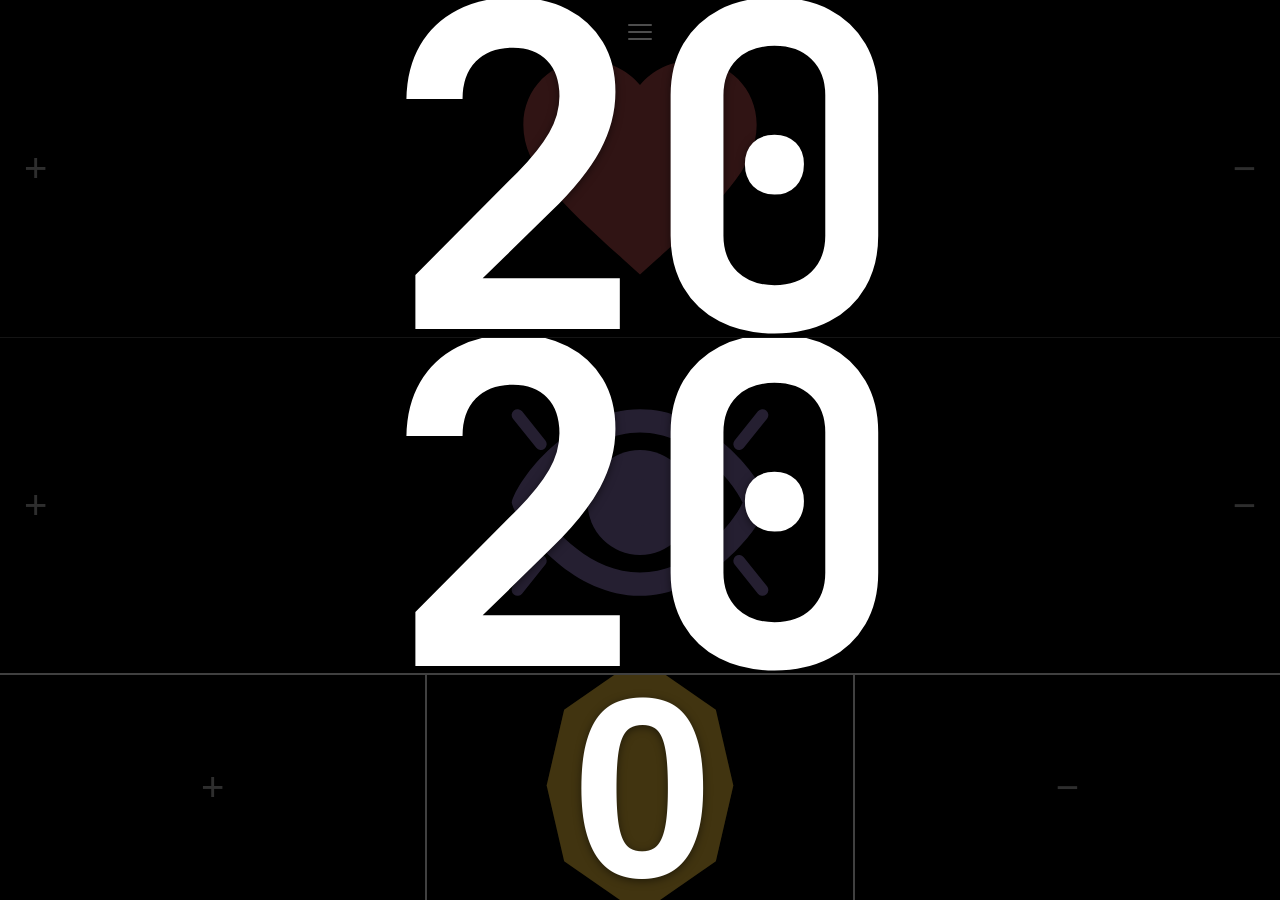
==== app/index.html @ f57b4ae6 "consolidate landing page, rulebook, and tracker into one deploy repo Restructure for GitHub Pages: t" ====
<!DOCTYPE html>
<html lang="en">
<head>
  <meta charset="UTF-8">
  <meta name="viewport" content="width=device-width, initial-scale=1, maximum-scale=1, user-scalable=no">
  <meta name="apple-mobile-web-app-capable" content="yes">
  <meta name="apple-mobile-web-app-status-bar-style" content="black">
  <meta http-equiv="Cache-Control" content="no-cache, no-store, must-revalidate">
  <meta http-equiv="Pragma" content="no-cache">
  <meta http-equiv="Expires" content="0">
  <title>LP / SP Tracker</title>
  <link rel="preconnect" href="https://fonts.googleapis.com">
  <link rel="preconnect" href="https://fonts.gstatic.com" crossorigin>
  <link href="https://fonts.googleapis.com/css2?family=JetBrains+Mono:wght@400;700&display=swap" rel="stylesheet">
  <link rel="stylesheet" href="styles.css">
</head>
<body>
  <!-- ── Tracker Screen ──────────────────── -->
  <div id="tracker-screen">
    <!-- Hamburger Menu -->
    <button class="hamburger" id="hamburger-btn" aria-label="Select hero">
      <span></span>
      <span></span>
      <span></span>
    </button>

    <!-- LP Section (top half) -->
    <section class="tracker-section lp-section" id="lp-section">
      <div class="watermark" aria-hidden="true">
        <svg viewBox="0 0 24 24" fill="currentColor">
          <path d="M12 21.35l-1.45-1.32C5.4 15.36 2 12.28 2 8.5
            2 5.42 4.42 3 7.5 3c1.74 0 3.41.81 4.5 2.09
            C13.09 3.81 14.76 3 16.5 3 19.58 3 22 5.42 22 8.5
            c0 3.78-3.4 6.86-8.55 11.54z"/>
        </svg>
      </div>
      <button class="btn btn-plus" data-stat="lp" data-action="increment" aria-label="Increase LP">
        <span class="btn-symbol">+</span>
      </button>
      <div class="stat-display">
        <span class="stat-value" id="lp-value">20</span>
      </div>
      <button class="btn btn-minus" data-stat="lp" data-action="decrement" aria-label="Decrease LP">
        <span class="btn-symbol">&minus;</span>
      </button>
    </section>

    <!-- SP Section (bottom half) -->
    <section class="tracker-section sp-section" id="sp-section">
      <div class="watermark" aria-hidden="true">
        <svg viewBox="0 0 24 24" fill="currentColor">
          <path d="M12 4C6 4 1.5 10 1 12c.5 2 5 8 11 8s10.5-6 11-8
            c-.5-2-5-8-11-8zm0 2c4.5 0 8 4.2 8.8 6-.8 1.8-4.3 6-8.8
            6s-8-4.2-8.8-6c.8-1.8 4.3-6 8.8-6z"/>
          <circle cx="12" cy="12" r="4.5"/>
          <circle cx="12" cy="12" r="2" opacity="0.3"/>
          <path d="M3.5 7L1.5 4.5M20.5 7l2-2.5M3.5 17L1.5 19.5M20.5 17l2 2.5"
            stroke="currentColor" stroke-width="1" stroke-linecap="round" fill="none"/>
        </svg>
      </div>
      <button class="btn btn-plus" data-stat="sp" data-action="increment" aria-label="Increase SP">
        <span class="btn-symbol">+</span>
      </button>
      <div class="stat-display">
        <span class="stat-value" id="sp-value">20</span>
      </div>
      <button class="btn btn-minus" data-stat="sp" data-action="decrement" aria-label="Decrease SP">
        <span class="btn-symbol">&minus;</span>
      </button>
    </section>

    <!-- Essence Section (bottom strip) -->
    <section class="tracker-section essence-section" id="essence-section">
      <div class="watermark" aria-hidden="true">
        <svg viewBox="0 0 24 24" fill="currentColor">
          <path d="M12 1L5.5 5.5L4 12L5.5 18.5L12 23L18.5 18.5L20 12L18.5 5.5Z"/>
          <path d="M12 1L5.5 5.5L4 12L12 12Z" opacity="0.3"/>
          <path d="M12 1L18.5 5.5L20 12L12 12Z" opacity="0.15"/>
          <path d="M12 23L5.5 18.5L4 12L12 12Z" opacity="0.15"/>
          <path d="M12 23L18.5 18.5L20 12L12 12Z" opacity="0.3"/>
        </svg>
      </div>
      <button class="btn essence-btn" data-stat="essence" data-action="increment" aria-label="Increase Essence">
        <span class="btn-symbol">+</span>
      </button>
      <div class="essence-display">
        <button class="essence-value-btn" id="essence-reset" aria-label="Reset Essence">
          <span class="stat-value essence-stat-value" id="essence-value">0</span>
        </button>
      </div>
      <button class="btn essence-btn" data-stat="essence" data-action="decrement" aria-label="Decrease Essence">
        <span class="btn-symbol">&minus;</span>
      </button>
    </section>
  </div>

  <!-- ── Hero Select Screen ──────────────── -->
  <div id="select-screen" class="hidden">
    <h1 class="select-title">Choose Your Hero</h1>
    <label class="toggle-row">
      <span class="toggle-label">Show Essence</span>
      <div class="toggle-switch">
        <input type="checkbox" id="show-essence-toggle" checked>
        <span class="toggle-slider"></span>
      </div>
    </label>
    <div class="hero-grid" id="hero-grid"></div>
  </div>

  <script src="app.js"></script>
</body>
</html>
---- app/styles.css ----
/* ───────────────────────────────────────────
   LP/SP Tracker — Styles
   Mobile-first, full-screen, dark theme
   ─────────────────────────────────────────── */

*,
*::before,
*::after {
  margin: 0;
  padding: 0;
  box-sizing: border-box;
}

html, body {
  height: 100%;
  overflow: hidden;
  background: #000;
  color: #fff;
  font-family: 'JetBrains Mono', 'Fira Code', 'SF Mono', 'Cascadia Code', monospace;
  -webkit-font-smoothing: antialiased;
  -webkit-touch-callout: none;
  -webkit-user-select: none;
  user-select: none;
  touch-action: manipulation;
  overscroll-behavior: none;
}

.hidden {
  display: none !important;
}

/* ── Tracker Screen ──────────────────────── */

#tracker-screen {
  position: relative;
  width: 100%;
  height: 100dvh;
}

/* ── Hamburger Button ────────────────────── */

.hamburger {
  position: absolute;
  top: 0.75rem;
  left: 50%;
  transform: translateX(-50%);
  z-index: 10;
  width: 2.5rem;
  height: 2.5rem;
  background: transparent;
  border: none;
  cursor: pointer;
  display: flex;
  flex-direction: column;
  align-items: center;
  justify-content: center;
  gap: 5px;
  -webkit-tap-highlight-color: transparent;
  opacity: 0.3;
  transition: opacity 0.2s;
}

.hamburger:active {
  opacity: 0.6;
}

.hamburger span {
  display: block;
  width: 1.5rem;
  height: 2px;
  background: #fff;
  border-radius: 1px;
}

/* ── Section Layout ──────────────────────── */

.tracker-section {
  position: relative;
  width: 100%;
  height: 50dvh;
  display: flex;
  align-items: center;
  overflow: hidden;
}

/* When essence is visible, LP and SP shrink to make room */
.essence-visible .lp-section,
.essence-visible .sp-section {
  height: 37.5dvh;
}

.essence-section {
  height: 25dvh;
}

.lp-section {
  border-bottom: 1px solid rgba(255, 255, 255, 0.08);
}

.essence-visible .sp-section {
  border-bottom: 2px solid rgba(255, 255, 255, 0.25);
}

/* ── Watermark Icons ─────────────────────── */

.watermark {
  position: absolute;
  top: 50%;
  left: 50%;
  transform: translate(-50%, -50%);
  width: 55%;
  max-width: 280px;
  pointer-events: none;
  z-index: 0;
}

.lp-section .watermark {
  color: #8b3a3a;
  opacity: 0.35;
}

.sp-section .watermark {
  color: #6a5a8e;
  opacity: 0.35;
}

.essence-section .watermark {
  color: #b89530;
  opacity: 0.35;
}

.watermark svg {
  width: 100%;
  height: auto;
}

/* ── Buttons ─────────────────────────────── */

.btn {
  position: relative;
  z-index: 1;
  height: 100%;
  border: none;
  background: transparent;
  cursor: pointer;
  display: flex;
  align-items: center;
  justify-content: center;
  -webkit-tap-highlight-color: transparent;
  transition: background-color 0.1s ease;
}

.btn:active {
  background-color: transparent;
}

.btn-plus {
  width: 50%;
  justify-content: flex-start;
  padding-left: 1.5rem;
}

.btn-minus {
  width: 50%;
  justify-content: flex-end;
  padding-right: 1.5rem;
}

.btn-symbol {
  font-family: inherit;
  font-size: 2.5rem;
  font-weight: 400;
  color: #fff;
  opacity: 0.18;
  pointer-events: none;
}

/* ── Stat Display ────────────────────────── */

.stat-display {
  position: absolute;
  top: 0;
  left: 0;
  width: 100%;
  height: 100%;
  display: flex;
  align-items: center;
  justify-content: center;
  pointer-events: none;
  z-index: 1;
}

.stat-value {
  font-size: 35vw;
  font-weight: 700;
  line-height: 1;
  letter-spacing: -0.02em;
  text-shadow: 0 2px 8px rgba(0, 0, 0, 0.5);
  transition: color 0.3s ease;
}

/* Warning: stat at 1 or 2 */
.tracker-section.warning .stat-value {
  color: #f5c542;
}

/* Loss: stat hit 0 */
.tracker-section.loss {
  background: #6b1010;
}

.tracker-section.loss .stat-value {
  color: #f5c542;
}

/* ── Number Flash Animation ──────────────── */

@keyframes number-flash {
  0% { transform: scale(1.08); }
  100% { transform: scale(1); }
}

.stat-value.flash {
  animation: number-flash 0.15s ease-out;
}

/* ── Hero Select Screen ──────────────────── */

#select-screen {
  width: 100%;
  height: 100dvh;
  overflow-y: auto;
  padding: 1rem 1rem 2rem;
  background: #000;
}

.select-title {
  text-align: center;
  font-size: 1.25rem;
  font-weight: 700;
  letter-spacing: 0.05em;
  text-transform: uppercase;
  margin-bottom: 1rem;
  opacity: 0.6;
}

/* ── Hero Grid ───────────────────────────── */

.hero-grid {
  display: grid;
  grid-template-columns: repeat(2, 1fr);
  gap: 0.75rem;
}

.hero-card {
  position: relative;
  width: 100%;
  aspect-ratio: 63 / 88;
  border-radius: 0.5rem;
  overflow: hidden;
  cursor: pointer;
  border: 1px solid rgba(255, 255, 255, 0.1);
  padding: 0;
  background: #0a0805;
  -webkit-tap-highlight-color: transparent;
  transition: transform 0.15s ease;
}

.hero-card:active {
  transform: scale(0.96);
}

.hero-card img {
  position: absolute;
  top: 0;
  left: 0;
  width: 100%;
  height: 100%;
  object-fit: cover;
  object-position: center top;
  display: block;
}

/* ── Card Overlay (mimics print card) ────── */

.hero-card-overlay {
  position: absolute;
  bottom: 0;
  left: 0;
  right: 0;
  background: linear-gradient(
    to top,
    rgba(10, 8, 5, 0.95) 0%,
    rgba(10, 8, 5, 0.88) 60%,
    rgba(10, 8, 5, 0) 100%
  );
  display: flex;
  flex-direction: column;
  align-items: center;
  padding: 2.5rem 0.6rem 0.5rem;
}

/* ── Resource Stats Row ──────────────────── */

.hero-stats {
  display: flex;
  justify-content: center;
  gap: 1.25rem;
  width: 100%;
  padding-bottom: 0.4rem;
  margin-bottom: 0.35rem;
  border-bottom: 1px solid rgba(255, 255, 255, 0.12);
}

.hero-stat {
  display: flex;
  flex-direction: column;
  align-items: center;
  gap: 0.1rem;
}

.hero-stat-icon {
  position: relative;
  width: 3rem;
  height: 3rem;
}

.hero-stat-icon svg {
  width: 100%;
  height: 100%;
}

.hero-stat-num {
  position: absolute;
  inset: 0;
  display: flex;
  align-items: center;
  justify-content: center;
  font-size: 1.1rem;
  font-weight: 700;
  color: #fff;
  text-shadow: 0 1px 3px rgba(0, 0, 0, 0.9);
}

.hero-stat-label {
  font-size: 0.65rem;
  font-weight: 700;
  text-transform: uppercase;
  letter-spacing: 0.05em;
  opacity: 0.7;
}

.hero-stat-lp .hero-stat-icon {
  color: #8b3a3a;
}

.hero-stat-sp .hero-stat-icon {
  color: #6a5a8e;
}

.hero-stat-essence .hero-stat-icon {
  color: #b89530;
}

/* ── Hero Name Banner ────────────────────── */

.hero-name {
  font-size: 1rem;
  font-weight: 700;
  letter-spacing: 0.05em;
  text-align: center;
  color: #f0e8d8;
  text-shadow: 0 1px 4px rgba(0, 0, 0, 0.9);
}

/* ── Essence Section Layout ────────────────── */

.essence-section {
  display: flex;
  align-items: center;
  justify-content: center;
}

.essence-btn {
  position: relative;
  z-index: 1;
  flex: 1;
  height: 100%;
  display: flex;
  align-items: center;
  justify-content: center;
}

.essence-display {
  position: relative;
  z-index: 1;
  flex: 1;
  height: 100%;
  display: flex;
  align-items: center;
  justify-content: center;
  border-left: 2px solid rgba(255, 255, 255, 0.25);
  border-right: 2px solid rgba(255, 255, 255, 0.25);
}

.essence-value-btn {
  width: 100%;
  height: 100%;
  background: transparent;
  border: none;
  cursor: pointer;
  display: flex;
  align-items: center;
  justify-content: center;
  -webkit-tap-highlight-color: transparent;
}

.essence-stat-value {
  font-size: 20vw;
  color: #fff;
}

/* ── Show Essence Toggle ───────────────────── */

.toggle-row {
  display: flex;
  align-items: center;
  justify-content: center;
  gap: 0.75rem;
  margin-bottom: 1rem;
}

.toggle-label {
  font-size: 0.85rem;
  font-weight: 700;
  letter-spacing: 0.03em;
  text-transform: uppercase;
  opacity: 0.6;
}

.toggle-switch {
  position: relative;
  width: 2.75rem;
  height: 1.5rem;
}

.toggle-switch input {
  opacity: 0;
  width: 0;
  height: 0;
}

.toggle-slider {
  position: absolute;
  inset: 0;
  background: rgba(255, 255, 255, 0.15);
  border-radius: 0.75rem;
  cursor: pointer;
  transition: background 0.2s;
}

.toggle-slider::before {
  content: '';
  position: absolute;
  top: 3px;
  left: 3px;
  width: calc(1.5rem - 6px);
  height: calc(1.5rem - 6px);
  background: #fff;
  border-radius: 50%;
  transition: transform 0.2s;
}

.toggle-switch input:checked + .toggle-slider {
  background: #b89530;
}

.toggle-switch input:checked + .toggle-slider::before {
  transform: translateX(1.25rem);
}
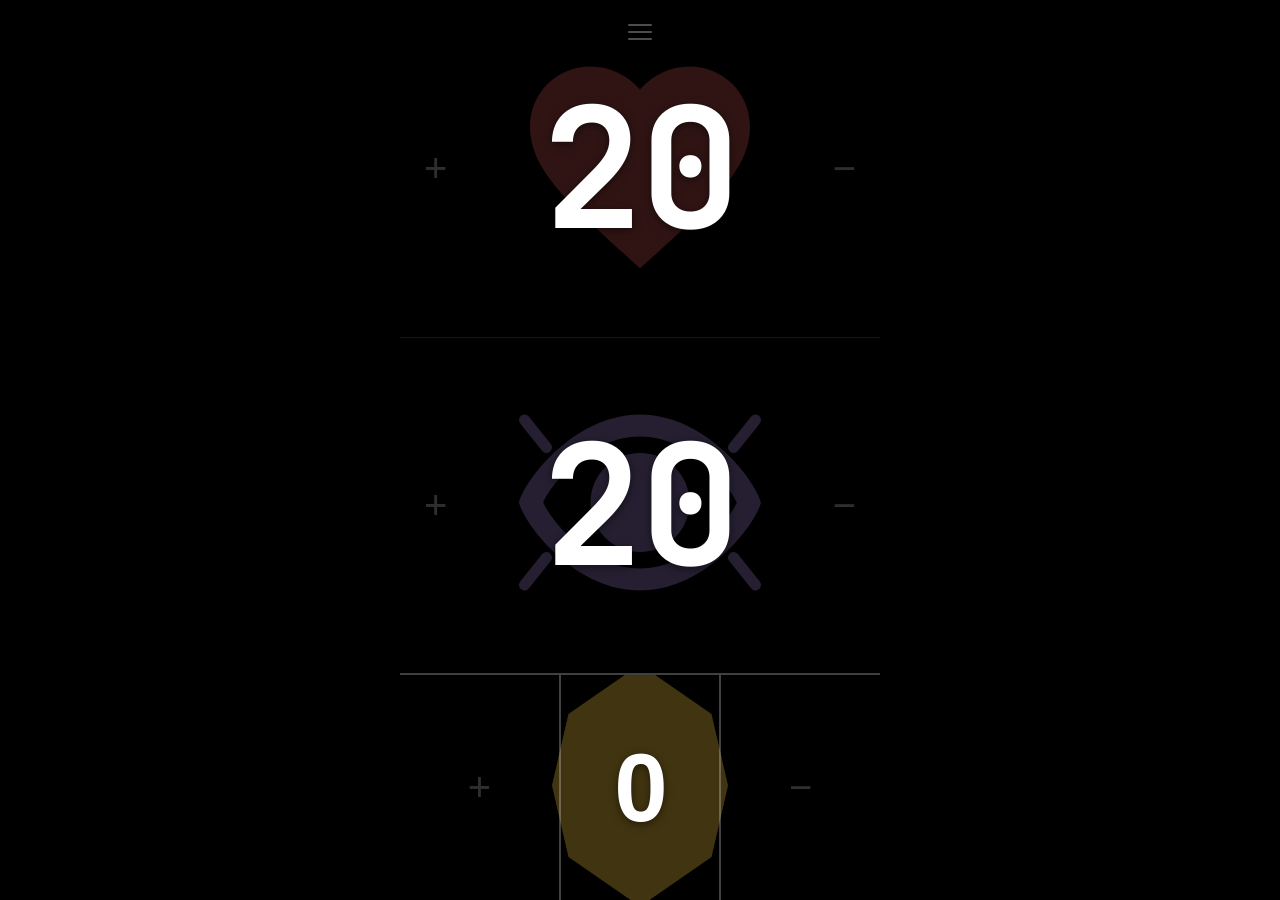
==== commit 8daa97fa: "cap tracker width on desktop with container queries Wrap both screens in a 480px max-width shell and" ====
--- a/app/index.html
+++ b/app/index.html
@@ -15,6 +15,7 @@
   <link rel="stylesheet" href="styles.css">
 </head>
 <body>
+  <div class="app-shell">
   <!-- ── Tracker Screen ──────────────────── -->
   <div id="tracker-screen">
     <!-- Hamburger Menu -->
@@ -107,6 +108,7 @@
     <div class="hero-grid" id="hero-grid"></div>
   </div>
 
+  </div><!-- .app-shell -->
   <script src="app.js"></script>
 </body>
 </html>
--- a/app/styles.css
+++ b/app/styles.css
@@ -25,6 +25,20 @@
   overscroll-behavior: none;
 }
 
+/* ── Desktop Containment ─────────────────── */
+
+body {
+  display: flex;
+  justify-content: center;
+}
+
+.app-shell {
+  width: 100%;
+  max-width: 480px;
+  height: 100%;
+  container-type: inline-size;
+}
+
 .hidden {
   display: none !important;
 }
@@ -191,7 +205,7 @@
 }
 
 .stat-value {
-  font-size: 35vw;
+  font-size: 35cqw;
   font-weight: 700;
   line-height: 1;
   letter-spacing: -0.02em;
@@ -416,7 +430,7 @@
 }
 
 .essence-stat-value {
-  font-size: 20vw;
+  font-size: 20cqw;
   color: #fff;
 }
 
